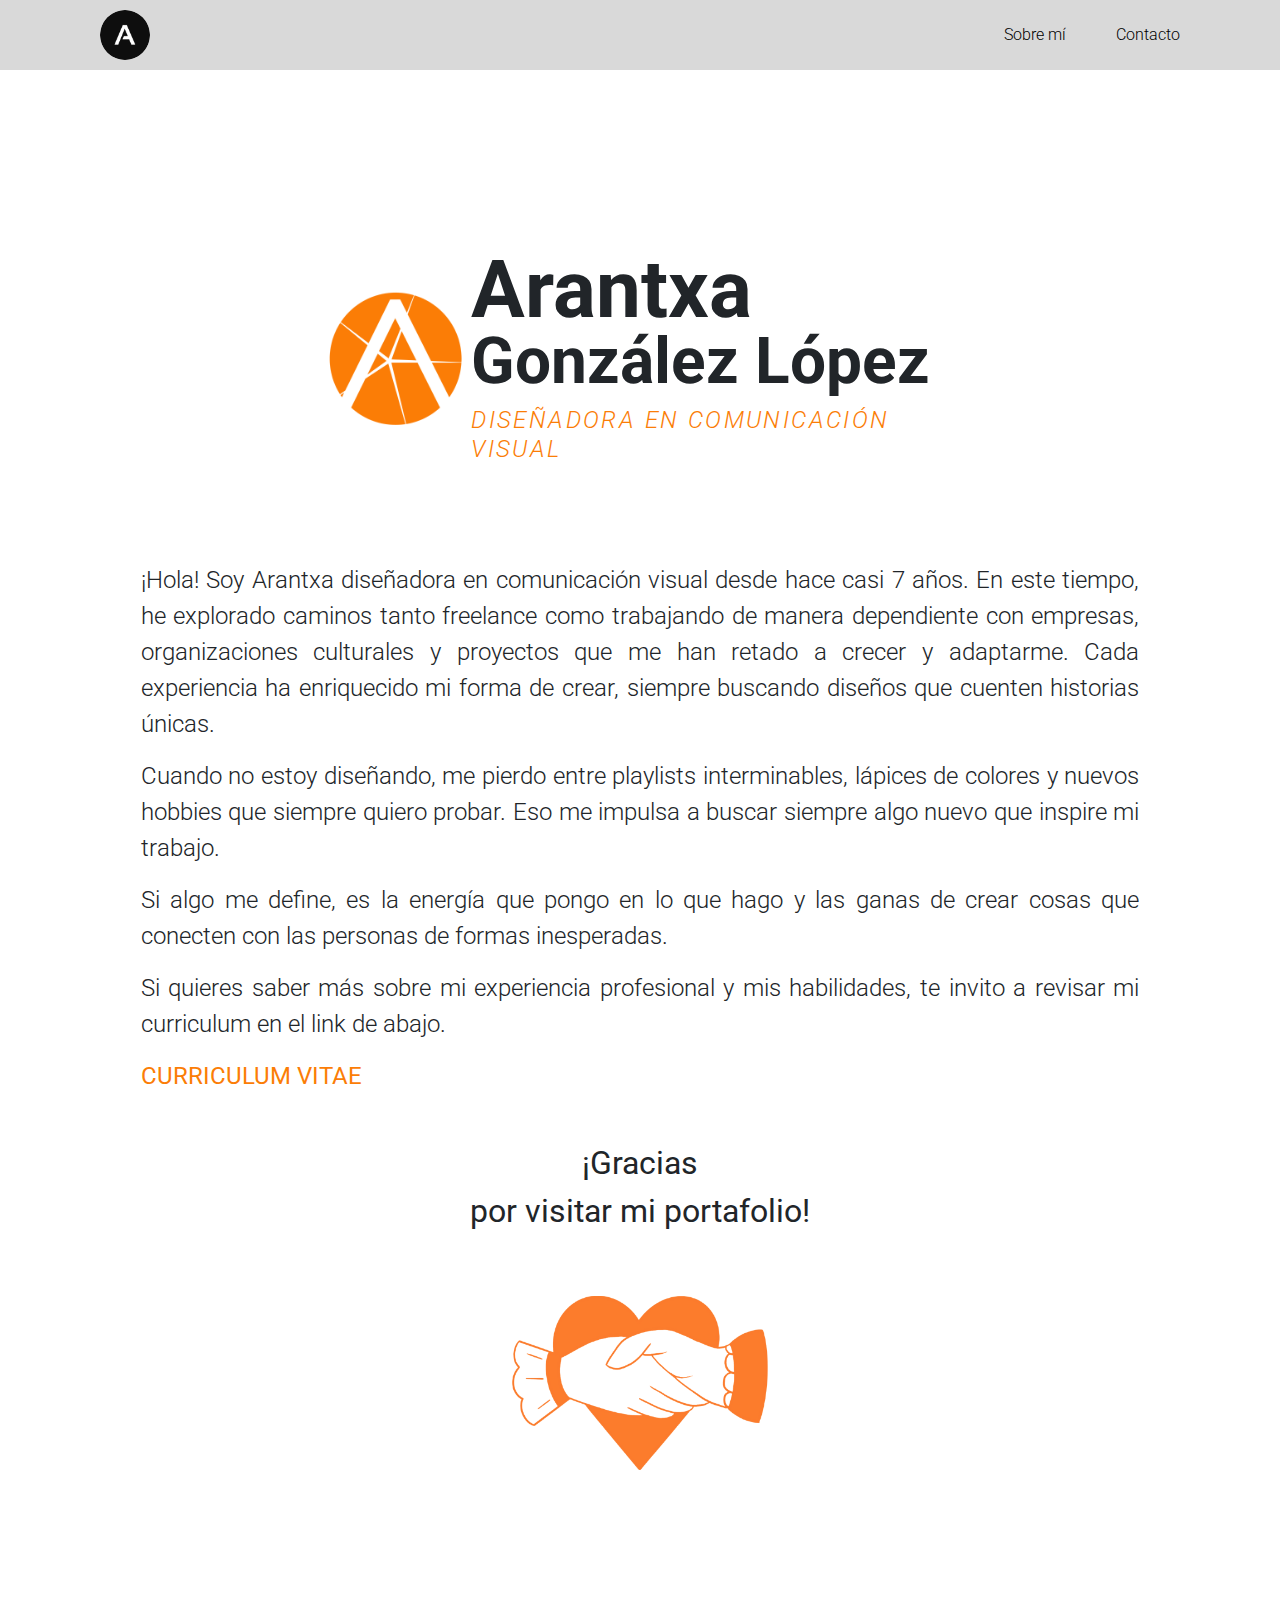
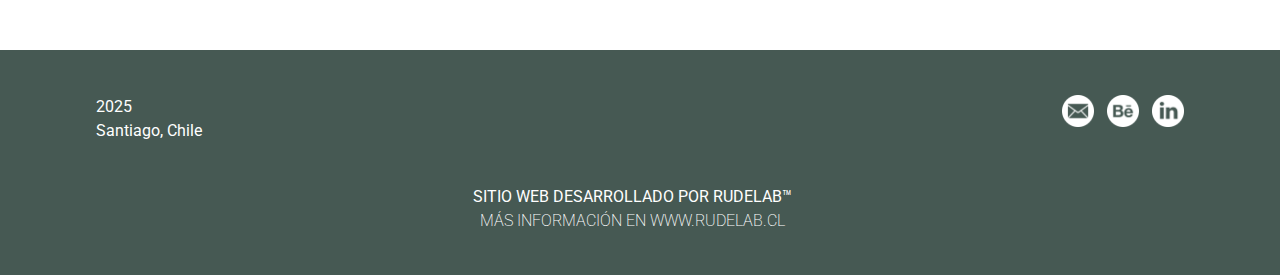
==== sobre-mi.html @ f584b30b "feat: add "sobre-mi" page" ====
<!DOCTYPE html>
<html lang="en">
<head>
    <meta charset="UTF-8">
    <meta name="viewport" content="width=device-width, initial-scale=1.0">
    <title>Arantxa González - Sobre mí</title>
    <link rel="icon" type="image/x-icon" href="/img/favicon.ico">
    <link rel="stylesheet" href="style.css"><link rel="preconnect" href="https://fonts.googleapis.com">
    <link rel="preconnect" href="https://fonts.gstatic.com" crossorigin>
    <link href="https://fonts.googleapis.com/css2?family=Roboto:ital,wght@0,100;0,300;0,400;0,500;0,700;0,900;1,100;1,300;1,400;1,500;1,700;1,900&display=swap" rel="stylesheet">
    <link href="https://cdn.jsdelivr.net/npm/bootstrap@5.3.3/dist/css/bootstrap.min.css" rel="stylesheet" integrity="sha384-QWTKZyjpPEjISv5WaRU9OFeRpok6YctnYmDr5pNlyT2bRjXh0JMhjY6hW+ALEwIH" crossorigin="anonymous">
</head>
<body>
    <header>
        <div class="logo-container">
            <a href="index.html"><img src="img/logo.png" alt="logo" class="logo"></a>
        </div>
        <nav>
            <ul>
                <li><a href="sobre-mi.html">Sobre mí</a></li>
                <li><a href="#contacto">Contacto</a></li>
            </ul>
        </nav>
    </header>
    <section id="presentation-container" style="margin-top: 20vh !important;">
        <section id="presentation">
            <div id="presentation-logo-div">
                <img src="img/logo-b.png" alt="" style="width: 100%;">
            </div>
            <div id="presentation-titles-div">
                <h1 id="head2">Arantxa</h1>
                <h1 id="head3">González López</h1>
                <h1 id="head5">DISEÑADORA EN COMUNICACIÓN VISUAL</h1>
            </div>
        </section>
    </section>
    <section id="about-me" class="description-section">
        <p class="description-text">¡Hola! Soy Arantxa diseñadora en comunicación visual desde hace casi 7 años. En este tiempo, he explorado caminos tanto freelance como trabajando de manera dependiente con empresas, organizaciones culturales y proyectos que me han retado a crecer y adaptarme. Cada experiencia ha enriquecido mi forma de crear, siempre buscando diseños que cuenten historias únicas.</p>
        <p class="description-text">Cuando no estoy diseñando, me pierdo entre playlists interminables, lápices de colores y nuevos hobbies que siempre quiero probar. Eso me impulsa a buscar siempre algo nuevo que inspire mi trabajo.</p>
        <p class="description-text">Si algo me define, es la energía que pongo en lo que hago y las ganas de crear cosas que conecten con las personas de formas inesperadas.</p>
        <p class="description-text">Si quieres saber más sobre mi experiencia profesional y mis habilidades, te invito a revisar mi curriculum en el link de abajo.</p>
        <a href="Arantxa_Gonzalez_Lopez_CV.pdf" target="_blank">CURRICULUM VITAE</a>
        <div id="about-me-goodbye">
            <p>¡Gracias<br>por visitar mi portafolio!</p>
            <img src="img/about-me-goodbye.png" alt="">
        </div>
    </section>
    <footer>
        <section id="footer-content">
            <div id="footer-left">
                <span>2025<br>Santiago, Chile</span>
            </div>
            <div id="footer-center">
                <span>SITIO WEB DESARROLLADO POR RUDELAB™</span>
                <span>MÁS INFORMACIÓN EN <a href="https://www.rudelab.cl" target="_blank">WWW.RUDELAB.CL</a></span>
            </div>
            <div id="footer-right">
                <a href="mailto:arantxagonzalez.l@gmail.com" target="_blank"><img src="img/mail-icon.png" class="contact-icon"></a>
                <a href="https://www.behance.net/arantxagonzalezlopez" target="_blank"><img src="img/behance-icon.png" class="contact-icon"></a>
                <a href="https://www.linkedin.com/in/arantxa-gonzález-lópez-58101a170" target="_blank"><img src="img/linkedin-icon.png" class="contact-icon"></a>
            </div>
        </section>
    </footer>
    <script src="scripts.js"></script>
    <script src="https://cdn.jsdelivr.net/npm/bootstrap@5.3.3/dist/js/bootstrap.bundle.min.js" integrity="sha384-YvpcrYf0tY3lHB60NNkmXc5s9fDVZLESaAA55NDzOxhy9GkcIdslK1eN7N6jIeHz" crossorigin="anonymous"></script>
</body>
</html>
---- style.css ----
/*
html {
    overflow: hidden;
    height: 100%;
}
*/
body {
    overflow: auto;
    height: 100%;
    margin: 0;
    padding: 0;
    background-color: #FFFFFF;
    font-family: "Roboto", sans-serif !important;
}
header {
    background-color: #D9D9D9;
    display: flex;
    justify-content: space-between;
    align-items: center;
    padding: 10px 100px;
}
nav ul {
    list-style-type: none;
    display: flex;
    gap: 50px;
    font-weight: 300;
    margin-bottom: 0 !important;
}
nav ul li a {
    text-decoration: none;
    color: #000000;
    font-size: 1em;
}
nav ul li a:hover {
    color: #FB7D06;
}
.logo-container {
    display: flex;
    align-items: center;
}
.logo {
    width: 50px;
    height: 50px;
    border-radius: 50%;
}
#presentation-container {
    display: flex;
    justify-content: center;
    margin-top: 20vh;
    margin-bottom: 10vh;
}
#presentation {
    display: flex;
    flex-direction: row;
    width: 50vw;
    align-items: center;
}
#presentation-logo-div {
    width: 25%;
}
#head1 {
    font-weight: 100;
    font-size: 3.5em;
    margin: 0;
    line-height: 1em;
    color: #FB7D06;
}
#head2 {
    font-weight: 700;
    font-size: 5em;
    margin: 0;
    line-height: 1em;
}
#head3{
    font-weight: 700;
    font-size: 4em;
    margin: 0;  
    line-height: 1em;
}
#head4 {
    font-size: 1.5em;
    font-weight: 300;
    font-style: italic;
    margin-top: .5em;
    color: #9D9D9D;
    letter-spacing: .1em;
}
#head5 {
    font-size: 1.5em;
    font-weight: 300;
    font-style: italic;
    margin-top: .5em;
    color: #FB7D06;
    letter-spacing: .1em;
}
#description {
    margin: 0;
}
.down-button-container{
    display: flex;
    justify-content: center;
    margin-block: 3vh;
}
.down-button {
    cursor: pointer;
    opacity: 50%;
    transition: opacity 0.3s ease-in-out;
}
.down-button:hover {
    opacity: 100%;
}
#index {
    display: grid;
    width: 100vw;
    height: 100vh;
    grid-template-columns: repeat(2, 1fr);
    grid-template-rows: repeat(2, 1fr);
}
.box{
    height: 50vh;
    width: 50vw;
    background-color: #D9D9D9;
    display: flex;
    justify-content: center;
    align-items: center;
}
.box:hover {
    background-color: #FFFFFF;
    cursor: pointer;
}
.box-inner-container{
    position: relative;
    display: inline-block;
    text-align: center;
    height: 100%;
    width: 100%;
}
.box-inner-background{
    display: block;
    width: 100%;
    height: 100%;
    object-fit: cover;
}
.box-inner-fade{
    position: absolute;
    top: 0;
    left: 0;
    width: 100%;
    height: 100%;
    background-color: rgba(0, 0, 0, 0.5);
    transition: background-color 0.3s ease;
    z-index: 1;
}
.box-inner-fade:hover{
    background-color: rgba(0, 0, 0, 0.3);
}
.box-inner-text:hover ~ .box-inner-fade{
    background-color: rgba(0, 0, 0, 0.3);
}
.box-inner-text{
    position: absolute;
    color: #FFFFFF ;
    font-size: 3em;
    font-weight: 700;
    top: 50%;
    left: 50%;
    width: 100%;
    transform: translate(-50%, -50%);
    z-index: 2;
}
#upButton {
    position: fixed;
    bottom: 20px;
    right: 20px;
    z-index: 1000; /* Asegura que el SVG esté por encima de otros elementos */
    cursor: pointer;
    opacity: 0; /* Inicialmente oculto */
    transition: opacity 0.3s ease-in-out; /* Transición suave de opacidad */
}
#upButton.show {
    opacity: 50%; /* El SVG será completamente visible cuando se aplique esta clase */
    z-index: 1000;
}
#upButton:hover {
    opacity: 100%;
}
.banner-section {
    position: relative;
    display: inline-block;
    width: 100vw;
    margin-bottom: 8vh;
    text-align: center;
    z-index: 2;
}
.banner-base {
    display: block;
    width: 100%;
    height: 50vh;
    object-fit: cover; /* Para cubrir el contenedor sin deformar */
}
.banner-fade{
    position: absolute;
    top: 0;
    left: 0;
    width: 100%;
    height: 100%;
    background-color: rgba(0, 0, 0, 0.5);
    z-index: 1;
}
#ccdoc-banner-overlay {
    position: absolute;
    top: 80%;       /* Centrado vertical */
    left: 93%;      /* Centrado horizontal */
    transform: translate(-50%, -50%); /* Para ajustar el centro exacto */
    width: 10%;   /* Tamaño de la imagen que va encima */
    height: auto;
    z-index: 2;
}
.banner-text{
    position: absolute;
    top: 50%;
    left: 50%;
    color: #FFFFFF;
    font-size: 5em;
    font-weight: 700;
    transform: translate(-50%, -50%);
    width: 100%;
    z-index: 2;
}
.title-1-container {
    margin-bottom: 8vh;
    display: flex;
    justify-content: center;
    align-items: center; 
}
.title-1-div {
    height: 18vh;
    display: flex;
    align-items: center;
    justify-content: flex-start;
}
.title-2-container {
    display: inline-block;
    align-items: center;
    width: auto;
    background-color: #2098CC;
    border-radius: 0 35px 35px 0;
}
.title-2-div {
    margin-block: 2vh;
    margin-left: 20vw;
    margin-right: 1.5vw;
}
.title-2-text {
    font-weight: 600; 
    font-size: 2em; 
    font-style: italic; 
    color: #FFFFFF;
}
.title-4 {
    display: flex;
    margin-left: 8vw;
}
.title-4-left {
    font-size: 4em; 
    color: #22A092; 
    font-weight: 600;
}
.title-4-right {
    font-size: 3em; 
    margin-top: 2vh; 
    margin-left: .7vw; 
    font-weight: 600; 
    letter-spacing: 0.01em;
}
.description-section {
    margin-inline: 11vw;
    margin-top: 3vh;
    margin-bottom: 8vh;
    text-align: justify;
}
.description-text {
    font-weight: 300;
    font-size: 1.5em;
}
#ccdoc-idfa-catalog-section{
    display: flex;
    justify-content: space-between;
    width:78vw;
    margin-inline: 11vw;
    margin-bottom: 5vh;
    gap: 2vw;
}
.carousel-indicators{
    margin-bottom: 1vh !important;
}
#ccdoc-idfa-catalog-left-carousel, #ccdoc-idfa-catalog-right-carousel {
    box-shadow: 5px 5px 15px rgba(0, 0, 0, 0.1);
}
.carousel-item {
    display: flex !important;
}
.content-a{
    width: 78vw;
    margin-inline: 11vw;
    margin-bottom: 5vh;
}
#ccdoc-idfa-rrss-1-section {
    display: flex;
    flex-direction: row;
    justify-content: space-between;
    align-items: center;  /* Centra el contenido de las columnas verticalmente */
    margin-inline: 11vw;
    margin-bottom: 5vh;
    gap: 2vw;
}
#ccdoc-idfa-rrss-1-div-1 {
    flex:1; 
    align-items: center;
    text-align: right; 
    justify-content: right;
}
#ccdoc-idfa-rrss-1-div-1 span{
    font-weight: 500; 
    font-size: 1.2em;
}
#ccdoc-idfa-rrss-1-div-2 {
    flex:6;
}
#ccdoc-idfa-rrss-1-div-2 img{
    display: block; 
    width: 100%;
}
#ccdoc-idfa-rrss-1-div-3 {
    flex: 2;
}
#ccdoc-idfa-rrss-1-div-3 span {
    font-weight: 500; 
    font-size: 1.2em;
}
#ccdoc-idfa-rrss-1-div-3 img {
    margin-top: 3vh;
    display: block; 
    width: 100%;
}
#ccdoc-idfa-rrss-2-section {
    display: flex;
    flex-direction: column;
    gap: 5vh;
    margin-inline: 11vw;
    margin-bottom: 8vh;
}
#ccdoc-idfa-rrss-2-div-2 {
    display: flex;
    gap: 2vw;
    flex-direction: row;
}
#ccdoc-conecta-rrss-section {
    align-items: center;
    margin-inline: 11vw;
    margin-block: 8vh;
}
#ccdoc-conecta-credentials-section {
    margin-inline: 11vw;
    margin-block: 8vh;
    display: flex;
    flex-direction: row;
    gap: 3vw;
}
#ccdoc-conecta-credentials-section div {
    width: 24vw;
    display: flex;
}
#ccdoc-conecta-credentials-section div img {
    width: 100%;
}
#ccdoc-conecta-diplomas-catalog-section{
    margin-bottom: 5vh;
}
.preview-container {
    display: flex; /* Usamos Flexbox para que los elementos estén alineados en una fila */
    justify-content: center; /* Centra los elementos dentro del contenedor */
    text-align: center;
    align-items: flex-start; /* Alinea los elementos al principio verticalmente */
    margin: 0 auto; /* Añadimos margen de 8vw a ambos lados */
    width: 65vw; /* Ajustamos el ancho para que el contenedor ocupe el espacio restante */
    margin-bottom: 3vh;
    gap: 1vw;
}
/* Estilos para el div de la izquierda */
.preview {
    width: 78.39%; /* Este div ocupará el 50% del ancho disponible */
}
/* Estilo para la galería dispuesta en columna */
.vertical-gallery {
    display: flex;
    flex-direction: column; /* Disposición en columna */
    gap: 1.5vh; /* Aplica el margen a los lados de la galería */
    width: 21.61%; /* La galería ocupará el 40% del ancho */
}
/* Estilo para los items de la galería */
.vertical-gallery-item {
    width: 100%; /* Las imágenes ocuparán todo el ancho disponible */
}
/* Estilos de las imágenes */
.vertical-gallery-image {
    width: 100%;
    height: auto;
    cursor: pointer;
    transition: transform 0.3s ease;
}
.vertical-gallery-image.scaled {
    transform: scale(1.1);
}
.vertical-gallery-image.clicked {
    transform: scale(1.6);
}
.horizontal-gallery {
    display: flex;
    gap: 10px;
    margin: 0 auto; /* Añadimos margen de 8vw a ambos lados */
    width: 65vw; /* Ajustamos el ancho para que el contenedor ocupe el espacio restante */
    justify-content: center;
    margin-bottom: 5vh;
}
.horizontal-gallery-item {
    width: 33%;
}
.horizontal-gallery-image {
    width: 100%;
    height: auto;
    cursor: pointer;
    transition: transform 0.3s ease;
}
.horizontal-gallery-image.scaled {
    transform: scale(1.05);
}
.horizontal-gallery-image.clicked {
    transform: scale(1.2);
}
#ccdoc-conecta-pantallas-section {
    display: flex;
    flex-direction: column;
    margin-inline: 11vw;
    margin-block: 8vh;
}
#ccdoc-conecta-pantallas-div-1 {
    display: flex;
    flex-direction: row;
    gap: 3vw;
    margin-bottom: 5vh;
}
#ccdoc-conecta-pantallas-div-1 div {
    width: 24vw;
}
#ccdoc-conecta-pantallas-div-1 div img{
    width: 100%
}
#ccdoc-conecta-pantallas-div-2 {
    display: flex;
    flex-direction: row;
    gap: 2vw;
    margin-bottom: 5vh;
}
#ccdoc-conecta-pantallas-div-2 div {
    width: 23vw;
}
#ccdoc-conecta-pantallas-div-2 div img{
    width: 100%;
    box-shadow: 5px 5px 15px rgba(0, 0, 0, 0.3);
}
.legend{
    text-align: center;
    font-weight: 200;
    font-size: large;
}
#ccdoc-conecta-programa-section{
    display: flex;
    margin-bottom: 5vh;
    justify-content: center;
    width: 60vw;
    margin-inline: 20vw;
}
.highlight {
    transform: scale(1.05);
}
.magnifying-glass {
    display: flex;
    width: 100%;
    background: black;
}
.magnifying-glass__img {
    width: 100%;
}
.magnifying-glass__magnifier {
    position: fixed;
    top: 0; left: 0;
    z-index: 1000;
    overflow: hidden;
    width: 15vw;
    height: 15vw;
    border: 10px black;
    border-radius: 50%;
    background-color: transparent;
    pointer-events: none;
    opacity: 0;
    transition: opacity 0.25s ease;
}
.magnifying-glass__enlarged-image {
    position: absolute;
    top: 50%;
    left: 50%;
    width: 100vw;
}
.subsection-hr{
    text-align: center; 
    opacity: 10%; 
    margin-inline: 11vw; 
    width: 78vw;
    margin-bottom: 5vh;
}
#watermark-section {
    position: fixed; 
    z-index: 1; 
    right: 2.8vw;
    top: 40%;
    display: flex;
    opacity: 0;
    transition: opacity 0.3s ease-in-out;
}
#watermark-div {
    transform: rotate(90deg);
    transform-origin: top right;
    white-space: nowrap; 
}
#miradoc-banner-overlay{
    position: absolute;
    top: 50%;       /* Centrado vertical */
    left: 50%;      /* Centrado horizontal */
    transform: translate(-50%, -50%); /* Para ajustar el centro exacto */
    width: 50%;   /* Tamaño de la imagen que va encima */
    height: auto;
    z-index: 2;
}
.box-inner-logo{
    position: absolute;
    top: 50%;
    left: 50%;
    width: 50%;
    transform: translate(-50%, -50%);
    z-index: 2;
}
.box-inner-logo:hover ~ .box-inner-fade{
    background-color: rgba(0, 0, 0, 0.3);
}
#lakioska-banner-overlay{
    position: absolute;
    top: 57%;       /* Centrado vertical */
    left: 50%;      /* Centrado horizontal */
    transform: translate(-50%, -50%); /* Para ajustar el centro exacto */
    width: 30%;   /* Tamaño de la imagen que va encima */
    height: auto;
    z-index: 2;
}
#lakioska-manual-1-section {
    width: 78vw;
    margin-inline: 11vw; 
    display: flex; 
    justify-content: center;
    margin-bottom: 5vh;
}
#lakioska-manual-carousel {
    display: flex;
    width: 100%;
}
footer {
    display: flex;
    justify-content: center;
    background-color: #465953;
    height: 25vh;
}
#footer-content {
    display: flex;
    justify-content: space-between;
    width: 85vw;
    height: 100%;
    font-weight: 400;
    color: #FFFFFF;
    padding-block: 5vh;
}
#footer-left {
    text-align: left;
}
#footer-center {
    margin-top: 10vh;
    display: flex;
    text-align: center;
    flex-direction: column;
    margin-bottom: 0;
}
#footer-center span:nth-of-type(2){
    font-weight: 200;
}
#footer-center span a{
    color: #FFFFFF;
    text-decoration: none;
}
#footer-center span a:hover{
    color: #FFFFFF;
    text-decoration-line: underline;
}
#footer-right {
    display: flex;
    gap: 1vw;
    justify-content: end;
    text-align: right;
}
#footer-right a{
    width: 2.5vw;
    height: 2.5vw;
}
.contact-icon {
    width: 2.5vw;
}
#about-me {
    margin-bottom: 20vh;
}
#about-me a{
    font-size: 1.5em;
    color: #FB7D06;
    text-decoration: none;
}
#about-me a:hover{
    color: #FB7D06;
    text-decoration-line: underline;
}
#about-me-goodbye {
    display: flex;
    text-align: center;
    justify-content: center;
    align-items: center;
    margin-top: 5vh;
    flex-direction: column;
    gap: 5vh;
}
#about-me-goodbye p {
    font-size: 2em;
}
#about-me-goodbye img {
    width: 20vw;
}
@media (max-width: 768px) {
    #upButton{
        width: 5vw;
        right: 3vw;
    }
    #presentation{
        justify-content: center;
        text-align: center;
        margin-block: 10vh;
        margin-inline: 0;
        padding-inline: 10vw;
    }
    #head4{
        margin-top: 2vh;
    }
    #description{
        margin-top: 5vh;
    }
    .box-inner-text{
        font-size: 2em;
        width: 80%;
    }
    .banner-section {
        position: relative;
        width: 100vw;
        height: 30vh;
        margin-bottom: 5vh;
    }
    .banner-base{
        height: 100%;
        object-fit: cover;
    }
    .banner-text{
        font-size: 2.5em;
        width: 90%;
    }
    #miradoc-banner-overlay{
        height: 60%;
        width: auto;
    }
    #lakioska-banner-overlay{
        height: 60%;
        width: auto;
    }
    #watermark-section{
        top:50%;
    }
    .title-1-container{
        margin-bottom: 5vh;
    }
    .title-1-div{
        height: 10vh;
    }
    .title-1-div img{
        max-height: 80% !important;
    }
    .title-1-div span:first-of-type{
        font-size: .75em !important;
    }
    .title-1-div span:last-of-type{
        font-size: 1.5em !important;
    }
    .title-4{
        margin-left:5.1vw;
        margin-block:2vh;
    }
    .title-4-left{
        font-size: 2.5em !important;
    }
    .title-4-right{
        font-size: 1.8em;
        margin-top: 1vh;
    }
    .description-section{
        margin-inline: 10vw;
        margin-top: 0;
        margin-bottom: 4vh;
    }
    .description-text {
        margin-top: 0;
        padding-block: 0;
    }
    #ccdoc-idfa-catalog-section{
        flex-direction: column;
        gap: 3vh;
        width: 80vw;
        margin-inline: 10vw;
        margin-bottom: 0;
    }
    .carousel-indicators{
        margin-bottom: 0 !important;
    }
    .content-a{
        width: 80vw;
        margin-inline: 10vw;
        margin-block: 3vh;
    }
    #ccdoc-idfa-rrss-1-section{
        flex-direction: column;
        text-align: left;
        justify-content: left;
        margin-inline: 10vw;
        gap: 3vh;
    }
    #ccdoc-idfa-rrss-1-div-1{
        text-align: left;
        width: 100%;
    }
    #ccdoc-idfa-rrss-1-div-3 img{
        margin-top: 3vh;
        display: flex; 
        width: 100%;
    }
    #ccdoc-idfa-rrss-2-section{
        width: 80vw;
        margin-inline: 10vw;
        gap: 3vh;
    }
    #ccdoc-idfa-rrss-2-div-2{
        flex-direction: column;
        gap: 3vh;
    }
    #ccdoc-conecta-rrss-section {
        align-items: center;
        margin-inline: 10vw;
        margin-block: 3vh;
    }
    #ccdoc-conecta-rrss-section div span {
        font-weight: 500; 
        font-size: 1.2em;
    }
    #ccdoc-conecta-rrss-section div img {
        width: 100%;
        margin-top: 3vh;
    }
    #ccdoc-conecta-credentials-section{
        margin-block: 3vh;
        margin-inline: 10vw;
        flex-direction: column;
        gap: 3vh;
    }
    #ccdoc-conecta-credentials-section div{
        width: 80vw;
        display: flex;
    }
    #ccdoc-conecta-pantallas-section {
        display: flex;
        flex-direction: column;
        margin-inline: 10vw;
        margin-block: 3vh;
    }
    #ccdoc-conecta-pantallas-div-1 {
        display: flex;
        flex-direction: column;
        gap: 3vh;
    }
    #ccdoc-conecta-pantallas-div-1 div {
        width: 80vw;
    }
    #ccdoc-conecta-pantallas-div-2 {
        display: flex;
        flex-direction: column;
        gap: 3vh;
        margin-bottom: 3vh;
    }
    #ccdoc-conecta-pantallas-div-2 div {
        width: 80vw;
    }
    #ccdoc-conecta-pantallas-div-2 div img{
        width: 100%;
        box-shadow: 5px 5px 5px rgba(0, 0, 0, 0.3);
    }
    #ccdoc-conecta-programa-section{
        width: 80vw;
        margin-inline: 10vw;
    }
}
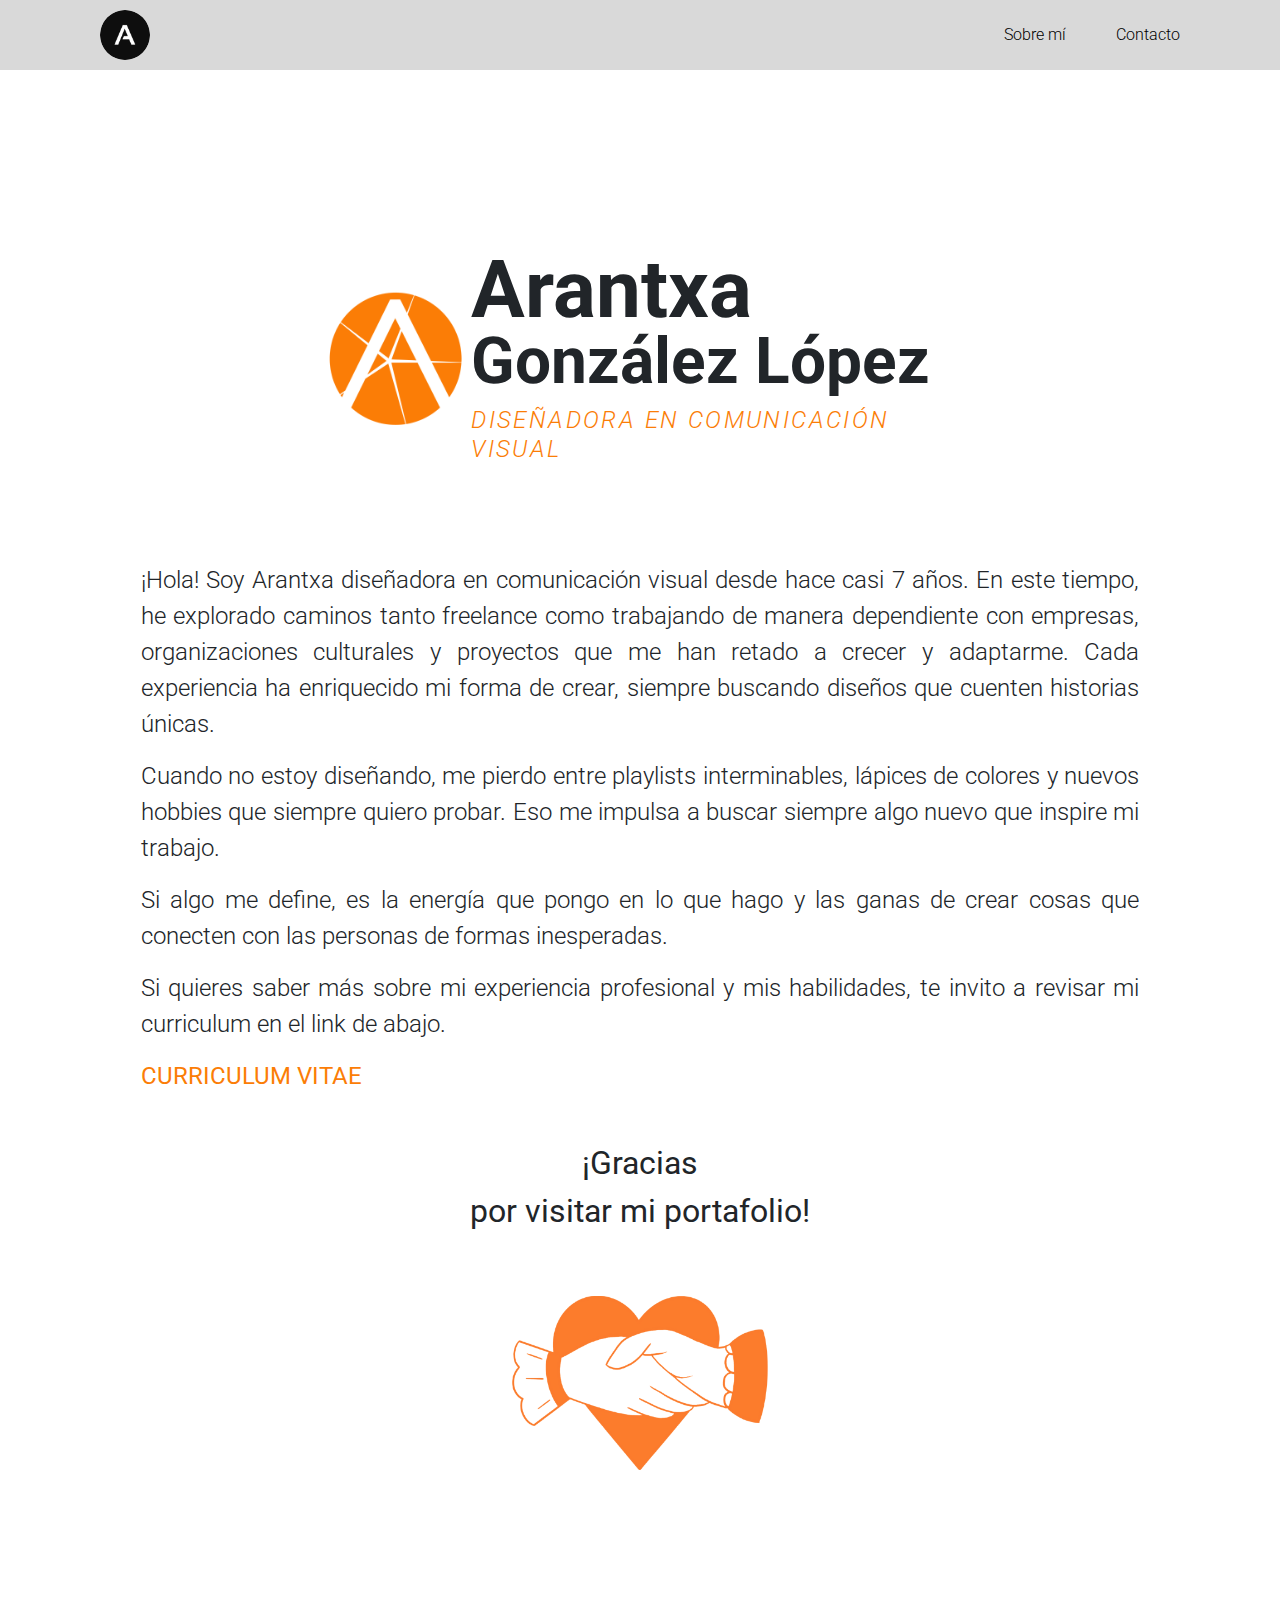
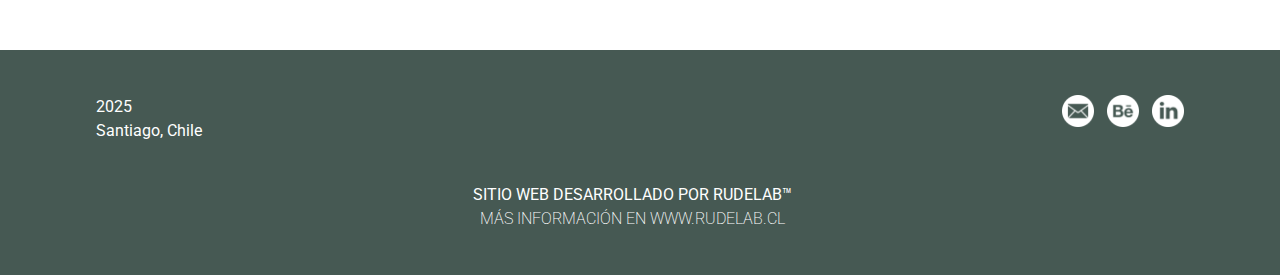
==== commit 8cb674c5: "feat: fix responsive styles" ====
--- a/sobre-mi.html
+++ b/sobre-mi.html
@@ -18,11 +18,11 @@
         <nav>
             <ul>
                 <li><a href="sobre-mi.html">Sobre mí</a></li>
-                <li><a href="#contacto">Contacto</a></li>
+                <li><a href="contacto.html">Contacto</a></li>
             </ul>
         </nav>
     </header>
-    <section id="presentation-container" style="margin-top: 20vh !important;">
+    <section id="presentation-container">
         <section id="presentation">
             <div id="presentation-logo-div">
                 <img src="img/logo-b.png" alt="" style="width: 100%;">
@@ -42,7 +42,7 @@
         <a href="Arantxa_Gonzalez_Lopez_CV.pdf" target="_blank">CURRICULUM VITAE</a>
         <div id="about-me-goodbye">
             <p>¡Gracias<br>por visitar mi portafolio!</p>
-            <img src="img/about-me-goodbye.png" alt="">
+            <img src="img/about-me-goodbye.png">
         </div>
     </section>
     <footer>
--- a/style.css
+++ b/style.css
@@ -573,6 +573,9 @@
     display: flex;
     width: 100%;
 }
+#indepe {
+    margin-bottom: 20vh;
+}
 footer {
     display: flex;
     justify-content: center;
@@ -595,6 +598,8 @@
     margin-top: 10vh;
     display: flex;
     text-align: center;
+    align-items: center;
+    justify-content: center;
     flex-direction: column;
     margin-bottom: 0;
 }
@@ -620,7 +625,7 @@
     height: 2.5vw;
 }
 .contact-icon {
-    width: 2.5vw;
+    height: 2.5vw;
 }
 #about-me {
     margin-bottom: 20vh;
@@ -649,17 +654,61 @@
 #about-me-goodbye img {
     width: 20vw;
 }
+#contact-title-container {
+    display: flex;
+    margin-left: 37vw;
+    margin-top: 20vh;
+}
+#contact-title p:nth-of-type(1){
+    font-size: 2.5em;
+    font-weight: 300;
+    margin:0
+}
+#contact-title p:nth-of-type(2){
+    font-size: 2.5em;
+    font-weight: 600;
+    margin: 0;
+}
+#presentation-contact-div {
+    display: flex;
+    flex-direction: column;
+    gap: 1vh;
+}
+#presentation-contact-div p{
+    font-size: 1.2em;
+    margin-bottom: 0;
+}
+#presentation-contact-div p .contact-icon{
+    height: 2.2vw !important;
+    margin-right: 1vw;
+}
+#presentation-contact-div p a{
+    color: #000000;
+    text-decoration: none;
+}
+#presentation-contact-div p a:hover{
+    text-decoration-line: underline;
+}
 @media (max-width: 768px) {
+    header{
+        padding: 10px 30px;
+    }
     #upButton{
         width: 5vw;
         right: 3vw;
     }
+    #presentation-container{
+        margin-top: 10vh;
+        margin-bottom: 5vh;
+    }
     #presentation{
-        justify-content: center;
+        flex-direction: column;
+    }
+    #presentation-logo-div{
+        width: 50%;
+    }
+    #presentation-titles-div{
         text-align: center;
-        margin-block: 10vh;
-        margin-inline: 0;
-        padding-inline: 10vw;
     }
     #head4{
         margin-top: 2vh;
@@ -825,4 +874,33 @@
         width: 80vw;
         margin-inline: 10vw;
     }
+    #footer-right {
+        display: flex;
+        gap: 3vw;
+        justify-content: end;
+        text-align: right;
+    }
+    .contact-icon {
+        height: 4vw;
+    }
+    #about-me{
+        margin-bottom: 10vh;
+    }
+    #about-me-goodbye img{
+        width: 35vw;
+    }
+    #contact-title-container{
+        display: block;
+        margin-top: 15vh;
+        margin-left: 0;
+        text-align: center;
+    }
+    #presentation-contact-div{
+        text-align: center;
+        gap: 2vh;
+    }
+    #presentation-contact-div p .contact-icon{
+        height: 4vw !important;
+        margin-right: 1.5vw;
+    }
 }